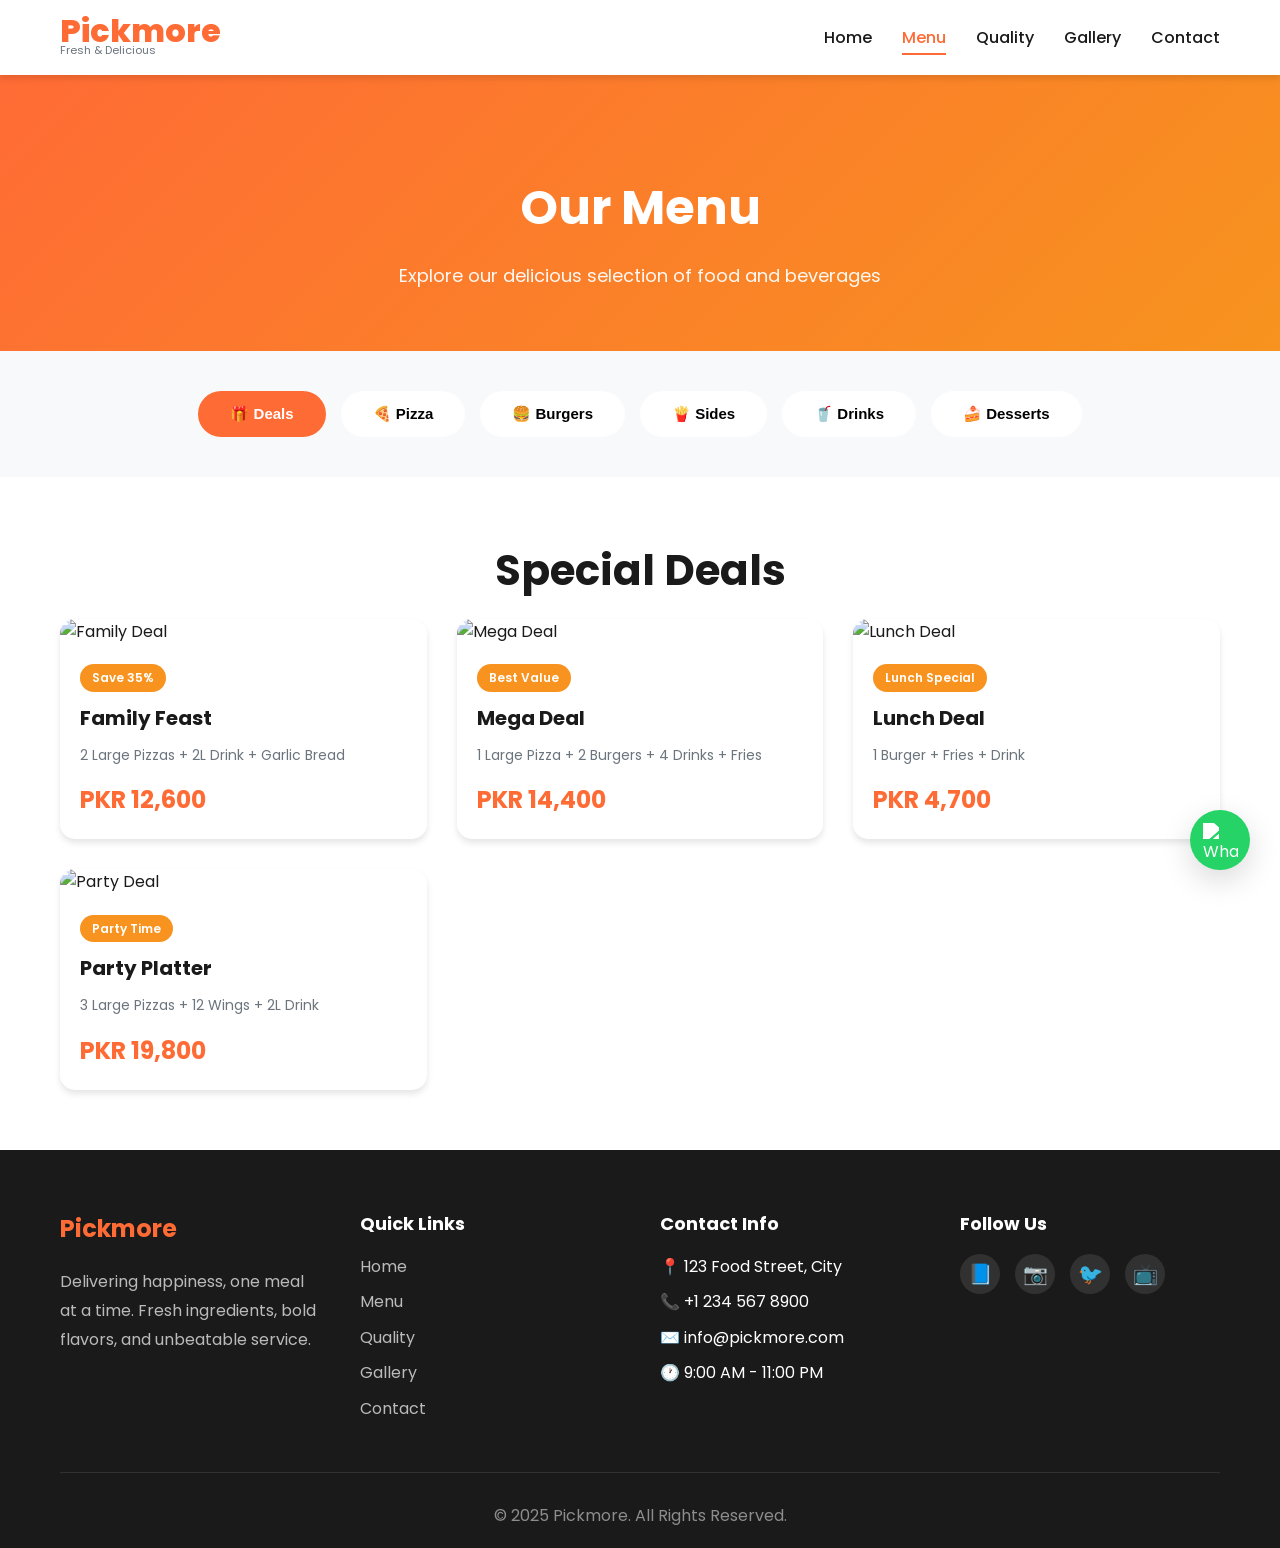
==== menu.html @ 1825c46e "finalize work design push" ====
<!DOCTYPE html>
<html lang="en">
<head>
    <meta charset="UTF-8">
    <meta name="viewport" content="width=device-width, initial-scale=1.0">
    <title>Menu - Pickmore</title>
    <link rel="stylesheet" href="style.css">
    <link href="https://fonts.googleapis.com/css2?family=Poppins:wght@300;400;600;700;800&display=swap" rel="stylesheet">
</head>
<body>
    <!-- Navigation -->
    <nav class="navbar" id="navbar">
        <div class="container">
            <div class="nav-wrapper">
                <div class="logo">
                    <h1>Pickmore</h1>
                    <span class="logo-tagline">Fresh & Delicious</span>
                </div>
                <div class="nav-menu" id="navMenu">
                    <a href="index.html" class="nav-link">Home</a>
                    <a href="menu.html" class="nav-link active">Menu</a>
                    <a href="quality.html" class="nav-link">Quality</a>
                    <a href="gallery.html" class="nav-link">Gallery</a>
                    <a href="contact.html" class="nav-link">Contact</a>
                </div>
                <div class="hamburger" id="hamburger">
                    <span></span>
                    <span></span>
                    <span></span>
                </div>
            </div>
        </div>
    </nav>

    <!-- Page Header -->
    <section class="page-header">
        <h1>Our Menu</h1>
        <p>Explore our delicious selection of food and beverages</p>
    </section>

    <!-- Menu Categories -->
    <section class="menu-categories">
        <div class="container">
            <div class="category-tabs">
                <button class="tab-btn active" data-category="deals">🎁 Deals</button>
                <button class="tab-btn" data-category="pizza">🍕 Pizza</button>
                <button class="tab-btn" data-category="burgers">🍔 Burgers</button>
                <button class="tab-btn" data-category="sides">🍟 Sides</button>
                <button class="tab-btn" data-category="drinks">🥤 Drinks</button>
                <button class="tab-btn" data-category="desserts">🍰 Desserts</button>
            </div>
        </div>
    </section>

   <!-- Deals Section -->
    <section class="menu-section" id="deals">
        <div class="container">
            <h2 class="section-title">Special Deals</h2>
            <div class="menu-grid">
                <div class="menu-item">
                    <img src="https://images.unsplash.com/photo-1571997478779-2adcbbe9ab2f?w=500&h=400&fit=crop" alt="Family Deal">
                    <div class="menu-item-content">
                        <span class="badge">Save 35%</span>
                        <h3>Family Feast</h3>
                        <p>2 Large Pizzas + 2L Drink + Garlic Bread</p>
                        <span class="price">PKR 12,600</span>
                    </div>
                </div>

                <div class="menu-item">
                    <img src="https://images.unsplash.com/photo-1625869016774-3a92be2ae2cd?w=500&h=400&fit=crop" alt="Mega Deal">
                    <div class="menu-item-content">
                        <span class="badge">Best Value</span>
                        <h3>Mega Deal</h3>
                        <p>1 Large Pizza + 2 Burgers + 4 Drinks + Fries</p>
                        <span class="price">PKR 14,400</span>
                    </div>
                </div>

                <div class="menu-item">
                    <img src="https://images.unsplash.com/photo-1594212699903-ec8a3eca50f5?w=500&h=400&fit=crop" alt="Lunch Deal">
                    <div class="menu-item-content">
                        <span class="badge">Lunch Special</span>
                        <h3>Lunch Deal</h3>
                        <p>1 Burger + Fries + Drink</p>
                        <span class="price">PKR 4,700</span>
                    </div>
                </div>

                <div class="menu-item">
                    <img src="https://www.timessupermarkets.com/sites/default/files/styles/image_400x280sc/public/Deluxe-Wing.png?itok=ygnogIrn" alt="Party Deal">
                    <div class="menu-item-content">
                        <span class="badge">Party Time</span>
                        <h3>Party Platter</h3>
                        <p>3 Large Pizzas + 12 Wings + 2L Drink</p>
                        <span class="price">PKR 19,800</span>
                    </div>
                </div>
            </div>
        </div>
    </section>

    <!-- Pizza Section -->
    <section class="menu-section" id="pizza" style="display: none;">
        <div class="container">
            <h2 class="section-title">Pizza Collection</h2>
            <div class="menu-grid">
                <div class="menu-item">
                    <img src="https://images.unsplash.com/photo-1565299624946-b28f40a0ae38?w=500&h=400&fit=crop" alt="Margherita">
                    <div class="menu-item-content">
                        <h3>Margherita</h3>
                        <p>Classic tomato, mozzarella, and basil</p>
                        <span class="price">PKR 3,950</span>
                    </div>
                </div>

                <div class="menu-item">
                    <img src="https://images.unsplash.com/photo-1571997478779-2adcbbe9ab2f?w=500&h=400&fit=crop" alt="Pepperoni">
                    <div class="menu-item-content">
                        <span class="badge">Popular</span>
                        <h3>Pepperoni</h3>
                        <p>Loaded with pepperoni and extra cheese</p>
                        <span class="price">PKR 5,040</span>
                    </div>
                </div>

                <div class="menu-item">
                    <img src="https://images.unsplash.com/photo-1628840042765-356cda07504e?w=500&h=400&fit=crop" alt="BBQ Chicken">
                    <div class="menu-item-content">
                        <h3>BBQ Chicken</h3>
                        <p>Grilled chicken with BBQ sauce and onions</p>
                        <span class="price">PKR 5,400</span>
                    </div>
                </div>

                <div class="menu-item">
                    <img src="https://images.unsplash.com/photo-1574071318508-1cdbab80d002?w=500&h=400&fit=crop" alt="Veggie Supreme">
                    <div class="menu-item-content">
                        <h3>Veggie Supreme</h3>
                        <p>Bell peppers, olives, mushrooms, tomatoes</p>
                        <span class="price">PKR 4,700</span>
                    </div>
                </div>

                <div class="menu-item">
                    <img src="https://images.unsplash.com/photo-1595854341625-f33ee10dbf94?w=500&h=400&fit=crop" alt="Meat Lovers">
                    <div class="menu-item-content">
                        <span class="badge">Bestseller</span>
                        <h3>Meat Lovers</h3>
                        <p>Beef, chicken, pepperoni, and sausage</p>
                        <span class="price">PKR 6,120</span>
                    </div>
                </div>

                <div class="menu-item">
                    <img src="https://images.unsplash.com/photo-1513104890138-7c749659a591?w=500&h=400&fit=crop" alt="Hawaiian">
                    <div class="menu-item-content">
                        <h3>Hawaiian</h3>
                        <p>Ham, pineapple, and cheese</p>
                        <span class="price">PKR 5,040</span>
                    </div>
                </div>
            </div>
        </div>
    </section>

    <!-- Burgers Section -->
    <section class="menu-section" id="burgers" style="display: none;">
        <div class="container">
            <h2 class="section-title">Burger Collection</h2>
            <div class="menu-grid">
                <div class="menu-item">
                    <img src="https://images.unsplash.com/photo-1568901346375-23c9450c58cd?w=500&h=400&fit=crop" alt="Classic Burger">
                    <div class="menu-item-content">
                        <h3>Classic Beef Burger</h3>
                        <p>Juicy beef patty, lettuce, tomato, onions</p>
                        <span class="price">PKR 3,240</span>
                    </div>
                </div>

                <div class="menu-item">
                    <img src="https://images.unsplash.com/photo-1550547660-d9450f859349?w=500&h=400&fit=crop" alt="Cheese Burger">
                    <div class="menu-item-content">
                        <span class="badge">Popular</span>
                        <h3>Double Cheese Burger</h3>
                        <p>Two beef patties with double cheese</p>
                        <span class="price">PKR 4,320</span>
                    </div>
                </div>

                <div class="menu-item">
                    <img src="https://images.unsplash.com/photo-1572802419224-296b0aeee0d9?w=500&h=400&fit=crop" alt="Chicken Burger">
                    <div class="menu-item-content">
                        <h3>Crispy Chicken Burger</h3>
                        <p>Crispy fried chicken with special sauce</p>
                        <span class="price">PKR 3,600</span>
                    </div>
                </div>

                <div class="menu-item">
                    <img src="https://images.unsplash.com/photo-1553979459-d2229ba7433b?w=500&h=400&fit=crop" alt="Spicy Burger">
                    <div class="menu-item-content">
                        <span class="badge">Hot 🔥</span>
                        <h3>Spicy Zinger</h3>
                        <p>Spicy chicken fillet with jalapeños</p>
                        <span class="price">PKR 3,950</span>
                    </div>
                </div>

                <div class="menu-item">
                    <img src="https://images.unsplash.com/photo-1520072959219-c595dc870360?w=500&h=400&fit=crop" alt="Mushroom Burger">
                    <div class="menu-item-content">
                        <h3>Mushroom Swiss Burger</h3>
                        <p>Beef patty with mushrooms and Swiss cheese</p>
                        <span class="price">PKR 4,680</span>
                    </div>
                </div>

                <div class="menu-item">
                    <img src="https://images.unsplash.com/photo-1534790566855-4cb788d389ec?w=500&h=400&fit=crop" alt="Veggie Burger">
                    <div class="menu-item-content">
                        <h3>Veggie Burger</h3>
                        <p>Plant-based patty with fresh vegetables</p>
                        <span class="price">PKR 3,600</span>
                    </div>
                </div>
            </div>
        </div>
    </section>

    <!-- Sides Section -->
    <section class="menu-section" id="sides" style="display: none;">
        <div class="container">
            <h2 class="section-title">Sides & Appetizers</h2>
            <div class="menu-grid">
                <div class="menu-item">
                    <img src="https://images.unsplash.com/photo-1573080496219-bb080dd4f877?w=500&h=400&fit=crop" alt="Fries">
                    <div class="menu-item-content">
                        <h3>French Fries</h3>
                        <p>Crispy golden fries</p>
                        <span class="price">PKR 1,440</span>
                    </div>
                </div>

                <div class="menu-item">
                    <img src="https://images.unsplash.com/photo-1588137378633-dea1336ce1e2?w=500&h=400&fit=crop" alt="Loaded Fries">
                    <div class="menu-item-content">
                        <span class="badge">Popular</span>
                        <h3>Loaded Fries</h3>
                        <p>Fries with cheese, bacon, and sauce</p>
                        <span class="price">PKR 2,520</span>
                    </div>
                </div>

                <div class="menu-item">
                    <img src="https://images.unsplash.com/photo-1626645738196-c2a7c87a8f58?w=500&h=400&fit=crop" alt="Chicken Wings">
                    <div class="menu-item-content">
                        <h3>Chicken Wings (6pc)</h3>
                        <p>Crispy wings with your choice of sauce</p>
                        <span class="price">PKR 2,880</span>
                    </div>
                </div>

                <div class="menu-item">
                    <img src="https://e7.pngegg.com/pngimages/142/28/png-clipart-chicken-nuggets-and-dips-yellow-leaves-thumbnail.png" alt="Nuggets">
                    <div class="menu-item-content">
                        <h3>Chicken Nuggets (10pc)</h3>
                        <p>Golden crispy nuggets</p>
                        <span class="price">PKR 2,160</span>
                    </div>
                </div>

                <div class="menu-item">
                    <img src="https://img.pikbest.com/png-images/20240925/deep-fried-onion-rings_10886939.png!bw700" alt="Onion Rings">
                    <div class="menu-item-content">
                        <h3>Onion Rings</h3>
                        <p>Crispy battered onion rings</p>
                        <span class="price">PKR 1,800</span>
                    </div>
                </div>

                <div class="menu-item">
                    <img src="https://encrypted-tbn0.gstatic.com/images?q=tbn:ANd9GcTuw1IY3-UYuRjFk5xbH-P4lZtGC65foft-aA&s" alt="Mozzarella Sticks">
                    <div class="menu-item-content">
                        <h3>Mozzarella Sticks (6pc)</h3>
                        <p>Fried cheese sticks with marinara</p>
                        <span class="price">PKR 2,520</span>
                    </div>
                </div>
            </div>
        </div>
    </section>

    <!-- Drinks Section -->
    <section class="menu-section" id="drinks" style="display: none;">
        <div class="container">
            <h2 class="section-title">Beverages</h2>
            <div class="menu-grid">
                <div class="menu-item">
                    <img src="https://images.unsplash.com/photo-1581006852262-e4307cf6283a?w=500&h=400&fit=crop" alt="Soft Drinks">
                    <div class="menu-item-content">
                        <h3>Soft Drinks</h3>
                        <p>Coke, Sprite, Fanta (Regular/Large)</p>
                        <span class="price">PKR 1,080</span>
                    </div>
                </div>

                <div class="menu-item">
                    <img src="https://static.vecteezy.com/system/resources/previews/055/133/781/non_2x/refreshing-iced-tea-with-a-lemon-twist-and-fresh-mint-leaves-served-in-a-clear-glass-isolated-on-transparent-background-free-png.png" alt="Iced Tea">
                    <div class="menu-item-content">
                        <h3>Iced Tea</h3>
                        <p>Refreshing lemon iced tea</p>
                        <span class="price">PKR 1,250</span>
                    </div>
                </div>

                <div class="menu-item">
                    <img src="https://images.unsplash.com/photo-1570831739435-6601aa3fa4fb?w=500&h=400&fit=crop" alt="Milkshake">
                    <div class="menu-item-content">
                        <span class="badge">Popular</span>
                        <h3>Milkshakes</h3>
                        <p>Chocolate, Vanilla, Strawberry</p>
                        <span class="price">PKR 2,160</span>
                    </div>
                </div>

                <div class="menu-item">
                    <img src="https://encrypted-tbn0.gstatic.com/images?q=tbn:ANd9GcQzw22trIDvNmLblnkTaDrm5DVJoLSWUUq_Vw&s" alt="Fresh Juice">
                    <div class="menu-item-content">
                        <h3>Fresh Juice</h3>
                        <p>Orange, Apple, Mango</p>
                        <span class="price">PKR 1,800</span>
                    </div>
                </div>

                <div class="menu-item">
                    <img src="https://images.unsplash.com/photo-1497534446932-c925b458314e?w=500&h=400&fit=crop" alt="Water">
                    <div class="menu-item-content">
                        <h3>Bottled Water</h3>
                        <p>500ml mineral water</p>
                        <span class="price">PKR 720</span>
                    </div>
                </div>

                <div class="menu-item">
                    <img src="https://img.freepik.com/free-psd/indulge-this-delightful-mochaccino-rich-blend-coffee-chocolate-creamy-whipped-topping-perfect-cozy-treat_191095-82072.jpg?semt=ais_hybrid&w=740&q=80" alt="Coffee">
                    <div class="menu-item-content">
                        <h3>Coffee</h3>
                        <p>Hot/Iced Latte or Cappuccino</p>
                        <span class="price">PKR 1,620</span>
                    </div>
                </div>
            </div>
        </div>
    </section>

    <!-- Desserts Section -->
    <section class="menu-section" id="desserts" style="display: none;">
        <div class="container">
            <h2 class="section-title">Desserts & Ice Cream</h2>
            <div class="menu-grid">
                <div class="menu-item">
                    <img src="https://images.unsplash.com/photo-1563805042-7684c019e1cb?w=500&h=400&fit=crop" alt="Ice Cream">
                    <div class="menu-item-content">
                        <h3>Ice Cream Sundae</h3>
                        <p>3 scoops with toppings</p>
                        <span class="price">PKR 2,520</span>
                    </div>
                </div>

                <div class="menu-item">
                    <img src="https://images.unsplash.com/photo-1576618148400-f54bed99fcfd?w=500&h=400&fit=crop" alt="Brownies">
                    <div class="menu-item-content">
                        <span class="badge">Popular</span>
                        <h3>Chocolate Brownie</h3>
                        <p>Warm brownie with vanilla ice cream</p>
                        <span class="price">PKR 2,160</span>
                    </div>
                </div>

                <div class="menu-item">
                    <img src="https://images.unsplash.com/photo-1578985545062-69928b1d9587?w=500&h=400&fit=crop" alt="Cheesecake">
                    <div class="menu-item-content">
                        <h3>New York Cheesecake</h3>
                        <p>Creamy cheesecake with berry compote</p>
                        <span class="price">PKR 2,520</span>
                    </div>
                </div>

                <div class="menu-item">
                    <img src="https://encrypted-tbn0.gstatic.com/images?q=tbn:ANd9GcTbDPlhSTepbkRllOYKvyN7LVTojjRX0yGSZA&s" alt="Apple Pie">
                    <div class="menu-item-content">
                        <h3>Apple Pie</h3>
                        <p>Classic apple pie with cinnamon</p>
                        <span class="price">PKR 1,800</span>
                    </div>
                </div>

                <div class="menu-item">
                    <img src="https://images.unsplash.com/photo-1551024506-0bccd828d307?w=500&h=400&fit=crop" alt="Donuts">
                    <div class="menu-item-content">
                        <h3>Glazed Donuts (3pc)</h3>
                        <p>Fresh glazed donuts</p>
                        <span class="price">PKR 1,800</span>
                    </div>
                </div>

                <div class="menu-item">
                    <img src="https://images.unsplash.com/photo-1624353365286-3f8d62daad51?w=500&h=400&fit=crop" alt="Cookies">
                    <div class="menu-item-content">
                        <h3>Chocolate Chip Cookies (4pc)</h3>
                        <p>Soft baked cookies</p>
                        <span class="price">PKR 1,440</span>
                    </div>
                </div>
            </div>
        </div>
    </section>


    <!-- Footer -->
    <footer class="footer">
        <div class="container">
            <div class="footer-grid">
                <div class="footer-col">
                    <h3>Pickmore</h3>
                    <p>Delivering happiness, one meal at a time. Fresh ingredients, bold flavors, and unbeatable service.</p>
                </div>
                <div class="footer-col">
                    <h4>Quick Links</h4>
                    <ul>
                        <li><a href="index.html">Home</a></li>
                        <li><a href="menu.html">Menu</a></li>
                        <li><a href="quality.html">Quality</a></li>
                        <li><a href="gallery.html">Gallery</a></li>
                        <li><a href="contact.html">Contact</a></li>
                    </ul>
                </div>
                <div class="footer-col">
                    <h4>Contact Info</h4>
                    <ul>
                        <li>📍 123 Food Street, City</li>
                        <li>📞 +1 234 567 8900</li>
                        <li>✉️ info@pickmore.com</li>
                        <li>🕐 9:00 AM - 11:00 PM</li>
                    </ul>
                </div>
                <div class="footer-col">
                    <h4>Follow Us</h4>
                    <div class="social-links">
                        <a href="#" class="social-icon">📘</a>
                        <a href="#" class="social-icon">📷</a>
                        <a href="#" class="social-icon">🐦</a>
                        <a href="#" class="social-icon">📺</a>
                    </div>
                </div>
            </div>
            <div class="footer-bottom">
                <p>&copy; 2025 Pickmore. All Rights Reserved.</p>
            </div>
        </div>
    </footer>

    <!-- WhatsApp Floating Button -->
    <a href="https://wa.me/1234567890?text=Hi%20Pickmore!%20I%20want%20to%20order%20food" class="whatsapp-float" target="_blank">
        <img src="https://upload.wikimedia.org/wikipedia/commons/6/6b/WhatsApp.svg" alt="WhatsApp">
    </a>

    <script src="script.js"></script>
</body>
</html>
---- style.css ----
/* Reset & Base Styles */
* {
    margin: 0;
    padding: 0;
    box-sizing: border-box;
}

:root {
    --primary-color: #FF6B35;
    --secondary-color: #F7931E;
    --dark-color: #1a1a1a;
    --light-color: #ffffff;
    --gray-color: #6c757d;
    --light-gray: #f8f9fa;
    --success-color: #25D366;
    --shadow: 0 4px 6px rgba(0, 0, 0, 0.1);
    --shadow-lg: 0 10px 30px rgba(0, 0, 0, 0.15);
}

body {
    font-family: 'Poppins', sans-serif;
    line-height: 1.6;
    color: var(--dark-color);
    overflow-x: hidden;
}

.container {
    max-width: 1200px;
    margin: 0 auto;
    padding: 0 20px;
}

/* Navigation */
.navbar {
    position: fixed;
    top: 0;
    left: 0;
    right: 0;
    background: var(--light-color);
    box-shadow: var(--shadow);
    z-index: 1000;
    transition: all 0.3s ease;
}

.navbar.scrolled {
    background: rgba(255, 255, 255, 0.98);
}

.nav-wrapper {
    display: flex;
    justify-content: space-between;
    align-items: center;
    padding: 15px 0;
}

.logo h1 {
    font-size: 32px;
    font-weight: 800;
    color: var(--primary-color);
    margin: 0;
    line-height: 1;
}

.logo-tagline {
    font-size: 11px;
    color: var(--gray-color);
    font-weight: 400;
    display: block;
    margin-top: -5px;
}

.nav-menu {
    display: flex;
    gap: 30px;
}

.nav-link {
    text-decoration: none;
    color: var(--dark-color);
    font-weight: 500;
    transition: color 0.3s ease;
    position: relative;
}

.nav-link:hover,
.nav-link.active {
    color: var(--primary-color);
}

.nav-link.active::after {
    content: '';
    position: absolute;
    bottom: -5px;
    left: 0;
    width: 100%;
    height: 2px;
    background: var(--primary-color);
}

.hamburger {
    display: none;
    flex-direction: column;
    gap: 5px;
    cursor: pointer;
}

.hamburger span {
    width: 25px;
    height: 3px;
    background: var(--dark-color);
    transition: all 0.3s ease;
}

/* Hero Section */
.hero {
    height: 100vh;
    background: linear-gradient(rgba(0, 0, 0, 0.4), rgba(0, 0, 0, 0.4)),
                url('https://images.unsplash.com/photo-1513104890138-7c749659a591?w=1600&h=900&fit=crop') center/cover;
    display: flex;
    align-items: center;
    justify-content: center;
    text-align: center;
    color: var(--light-color);
    position: relative;
    margin-top: 70px;
}

.hero-content {
    max-width: 800px;
    padding: 0 20px;
    animation: fadeInUp 1s ease;
}

.hero-title {
    font-size: 64px;
    font-weight: 800;
    margin-bottom: 20px;
    text-shadow: 2px 2px 4px rgba(0, 0, 0, 0.3);
}

.hero-subtitle {
    font-size: 32px;
    font-weight: 300;
    margin-bottom: 15px;
    color: var(--secondary-color);
}

.hero-description {
    font-size: 18px;
    margin-bottom: 30px;
    opacity: 0.95;
}

.hero-buttons {
    display: flex;
    gap: 20px;
    justify-content: center;
    flex-wrap: wrap;
}

.hero-scroll {
    position: absolute;
    bottom: 30px;
    left: 50%;
    transform: translateX(-50%);
    text-align: center;
    animation: bounce 2s infinite;
}

.scroll-icon {
    width: 30px;
    height: 50px;
    border: 2px solid var(--light-color);
    border-radius: 20px;
    position: relative;
    margin: 10px auto;
}

.scroll-icon::before {
    content: '';
    position: absolute;
    top: 8px;
    left: 50%;
    transform: translateX(-50%);
    width: 6px;
    height: 6px;
    background: var(--light-color);
    border-radius: 50%;
    animation: scrollDot 2s infinite;
}

/* Buttons */
.btn {
    display: inline-block;
    padding: 14px 32px;
    border-radius: 50px;
    text-decoration: none;
    font-weight: 600;
    transition: all 0.3s ease;
    border: none;
    cursor: pointer;
    font-size: 16px;
}

.btn-primary {
    background: var(--primary-color);
    color: var(--light-color);
}

.btn-primary:hover {
    background: #e55a2b;
    transform: translateY(-2px);
    box-shadow: var(--shadow-lg);
}

.btn-secondary {
    background: transparent;
    color: var(--light-color);
    border: 2px solid var(--light-color);
}

.btn-secondary:hover {
    background: var(--light-color);
    color: var(--primary-color);
}

.btn-light {
    background: var(--light-color);
    color: var(--primary-color);
}

.btn-light:hover {
    background: var(--light-gray);
    transform: translateY(-2px);
}

.btn-success {
    background: var(--success-color);
    color: var(--light-color);
}

.btn-success:hover {
    background: #128C7E;
    transform: translateY(-2px);
}

.btn-small {
    padding: 8px 20px;
    font-size: 14px;
}

.btn-full {
    width: 100%;
}

/* Features Section */
.features {
    padding: 80px 0;
    background: var(--light-gray);
}

.features-grid {
    display: grid;
    grid-template-columns: repeat(auto-fit, minmax(250px, 1fr));
    gap: 30px;
}

.feature-card {
    background: var(--light-color);
    padding: 40px 30px;
    border-radius: 15px;
    text-align: center;
    transition: all 0.3s ease;
    box-shadow: var(--shadow);
}

.feature-card:hover {
    transform: translateY(-10px);
    box-shadow: var(--shadow-lg);
}

.feature-icon {
    font-size: 60px;
    margin-bottom: 20px;
}

.feature-card h3 {
    font-size: 24px;
    margin-bottom: 15px;
    color: var(--dark-color);
}

.feature-card p {
    color: var(--gray-color);
    font-size: 15px;
}

/* About Section */
.about {
    padding: 80px 0;
}

.about-content {
    display: grid;
    grid-template-columns: 1fr 1fr;
    gap: 60px;
    align-items: center;
}

.about-text h2 {
    font-size: 42px;
    margin-bottom: 25px;
    color: var(--dark-color);
}

.about-text p {
    color: var(--gray-color);
    margin-bottom: 20px;
    font-size: 16px;
    line-height: 1.8;
}

.about-image img {
    width: 100%;
    border-radius: 15px;
    box-shadow: var(--shadow-lg);
}

/* Section Titles */
.section-title {
    font-size: 42px;
    text-align: center;
    margin-bottom: 15px;
    color: var(--dark-color);
}

.section-subtitle {
    text-align: center;
    color: var(--gray-color);
    font-size: 18px;
    margin-bottom: 50px;
}

/* Popular Items */
.popular-items {
    padding: 80px 0;
    background: var(--light-color);
}

.items-grid {
    display: grid;
    grid-template-columns: repeat(auto-fit, minmax(280px, 1fr));
    gap: 30px;
    margin-top: 50px;
}

.item-card {
    background: var(--light-color);
    border-radius: 15px;
    overflow: hidden;
    box-shadow: var(--shadow);
    transition: all 0.3s ease;
}

.item-card:hover {
    transform: translateY(-10px);
    box-shadow: var(--shadow-lg);
}

.item-image {
    position: relative;
    height: 250px;
    overflow: hidden;
}

.item-image img {
    width: 100%;
    height: 100%;
    object-fit: cover;
    transition: transform 0.3s ease;
}

.item-card:hover .item-image img {
    transform: scale(1.1);
}

.item-badge {
    position: absolute;
    top: 15px;
    right: 15px;
    background: var(--primary-color);
    color: var(--light-color);
    padding: 6px 15px;
    border-radius: 20px;
    font-size: 12px;
    font-weight: 600;
}

.item-content {
    padding: 25px;
}

.item-content h3 {
    font-size: 22px;
    margin-bottom: 10px;
    color: var(--dark-color);
}

.item-content p {
    color: var(--gray-color);
    font-size: 14px;
    margin-bottom: 20px;
}

.item-footer {
    display: flex;
    justify-content: space-between;
    align-items: center;
}

.price {
    font-size: 24px;
    font-weight: 700;
    color: var(--primary-color);
}

/* CTA Section */
.cta {
    padding: 80px 0;
    background: linear-gradient(135deg, var(--primary-color), var(--secondary-color));
    text-align: center;
    color: var(--light-color);
}

.cta-content h2 {
    font-size: 48px;
    margin-bottom: 20px;
}

.cta-content p {
    font-size: 20px;
    margin-bottom: 30px;
    opacity: 0.95;
}

/* Footer */
.footer {
    background: var(--dark-color);
    color: var(--light-color);
    padding: 60px 0 20px;
}

.footer-grid {
    display: grid;
    grid-template-columns: repeat(auto-fit, minmax(250px, 1fr));
    gap: 40px;
    margin-bottom: 40px;
}

.footer-col h3 {
    font-size: 24px;
    margin-bottom: 20px;
    color: var(--primary-color);
}

.footer-col h4 {
    font-size: 18px;
    margin-bottom: 15px;
}

.footer-col p {
    color: rgba(255, 255, 255, 0.7);
    line-height: 1.8;
}

.footer-col ul {
    list-style: none;
}

.footer-col ul li {
    margin-bottom: 10px;
}

.footer-col ul li a {
    color: rgba(255, 255, 255, 0.7);
    text-decoration: none;
    transition: color 0.3s ease;
}

.footer-col ul li a:hover {
    color: var(--primary-color);
}

.social-links {
    display: flex;
    gap: 15px;
}

.social-icon {
    width: 40px;
    height: 40px;
    display: flex;
    align-items: center;
    justify-content: center;
    background: rgba(255, 255, 255, 0.1);
    border-radius: 50%;
    font-size: 20px;
    text-decoration: none;
    transition: all 0.3s ease;
}

.social-icon:hover {
    background: var(--primary-color);
    transform: translateY(-3px);
}

.footer-bottom {
    text-align: center;
    padding-top: 30px;
    border-top: 1px solid rgba(255, 255, 255, 0.1);
    color: rgba(255, 255, 255, 0.5);
}

/* WhatsApp Float Button */
.whatsapp-float {
    position: fixed;
    bottom: 30px;
    right: 30px;
    width: 60px;
    height: 60px;
    background: var(--success-color);
    border-radius: 50%;
    display: flex;
    align-items: center;
    justify-content: center;
    box-shadow: var(--shadow-lg);
    z-index: 999;
    transition: all 0.3s ease;
    animation: pulse 2s infinite;
}

.whatsapp-float:hover {
    transform: scale(1.1);
}

.whatsapp-float img {
    width: 35px;
    height: 35px;
    filter: brightness(0) invert(1);
}

/* Page Header */
.page-header {
    background: linear-gradient(135deg, var(--primary-color), var(--secondary-color));
    color: var(--light-color);
    text-align: center;
    padding: 100px 20px 60px;
    margin-top: 70px;
}

.page-header h1 {
    font-size: 48px;
    margin-bottom: 15px;
}

.page-header p {
    font-size: 18px;
    opacity: 0.95;
}

/* Menu Categories */
.menu-categories {
    padding: 40px 0;
    background: var(--light-gray);
    position: sticky;
    top: 70px;
    z-index: 100;
}

.category-tabs {
    display: flex;
    gap: 15px;
    justify-content: center;
    flex-wrap: wrap;
}

.tab-btn {
    padding: 12px 30px;
    background: var(--light-color);
    border: 2px solid transparent;
    border-radius: 50px;
    font-weight: 600;
    cursor: pointer;
    transition: all 0.3s ease;
    font-size: 15px;
}

.tab-btn:hover,
.tab-btn.active {
    background: var(--primary-color);
    color: var(--light-color);
    border-color: var(--primary-color);
}

/* Menu Section */
.menu-section {
    padding: 60px 0;
}

.menu-grid {
    display: grid;
    grid-template-columns: repeat(auto-fill, minmax(300px, 1fr));
    gap: 30px;
}

.menu-item {
    background: var(--light-color);
    border-radius: 15px;
    overflow: hidden;
    box-shadow: var(--shadow);
    transition: all 0.3s ease;
}

.menu-item:hover {
    transform: translateY(-5px);
    box-shadow: var(--shadow-lg);
}

.menu-item img {
    width: 100%;
    height: 250px;
    object-fit: cover;
}

.menu-item-content {
    padding: 20px;
}

.menu-item-content h3 {
    font-size: 20px;
    margin-bottom: 10px;
    color: var(--dark-color);
}

.menu-item-content p {
    color: var(--gray-color);
    font-size: 14px;
    margin-bottom: 15px;
}

.badge {
    display: inline-block;
    background: var(--secondary-color);
    color: var(--light-color);
    padding: 4px 12px;
    border-radius: 15px;
    font-size: 12px;
    font-weight: 600;
    margin-bottom: 10px;
}

/* Quality Page */
.quality-intro {
    padding: 80px 0;
    background: var(--light-color);
}

.intro-content {
    max-width: 800px;
    margin: 0 auto;
    text-align: center;
}

.intro-content h2 {
    font-size: 42px;
    margin-bottom: 25px;
    color: var(--dark-color);
}

.intro-content p {
    font-size: 18px;
    color: var(--gray-color);
    line-height: 1.8;
}

.quality-standards {
    padding: 80px 0;
    background: var(--light-gray);
}

.standards-grid {
    display: grid;
    grid-template-columns: repeat(auto-fit, minmax(280px, 1fr));
    gap: 30px;
    margin-top: 50px;
}

.standard-card {
    background: var(--light-color);
    padding: 40px 30px;
    border-radius: 15px;
    box-shadow: var(--shadow);
}

.standard-icon {
    font-size: 50px;
    margin-bottom: 20px;
}

.standard-card h3 {
    font-size: 24px;
    margin-bottom: 15px;
    color: var(--dark-color);
}

.standard-card p {
    color: var(--gray-color);
    margin-bottom: 20px;
    line-height: 1.7;
}

.standard-list {
    list-style: none;
}

.standard-list li {
    padding: 8px 0;
    color: var(--gray-color);
    position: relative;
    padding-left: 25px;
}

.standard-list li::before {
    content: '✓';
    position: absolute;
    left: 0;
    color: var(--primary-color);
    font-weight: bold;
}

/* Process Section */
.process-section {
    padding: 80px 0;
    background: var(--light-color);
}

.process-timeline {
    max-width: 900px;
    margin: 50px auto 0;
}

.process-step {
    display: grid;
    grid-template-columns: 80px 1fr;
    gap: 30px;
    margin-bottom: 50px;
    align-items: start;
}

.step-number {
    width: 80px;
    height: 80px;
    background: var(--primary-color);
    color: var(--light-color);
    border-radius: 50%;
    display: flex;
    align-items: center;
    justify-content: center;
    font-size: 32px;
    font-weight: 700;
    box-shadow: var(--shadow);
}

.step-content h3 {
    font-size: 28px;
    margin-bottom: 15px;
    color: var(--dark-color);
}

.step-content p {
    color: var(--gray-color);
    margin-bottom: 20px;
    line-height: 1.7;
}

.step-content img {
    width: 100%;
    border-radius: 10px;
    box-shadow: var(--shadow);
}

/* Certifications */
.certifications {
    padding: 80px 0;
    background: var(--light-gray);
}

.cert-grid {
    display: grid;
    grid-template-columns: repeat(auto-fit, minmax(250px, 1fr));
    gap: 30px;
    margin-top: 50px;
}

.cert-card {
    background: var(--light-color);
    padding: 40px 30px;
    border-radius: 15px;
    text-align: center;
    box-shadow: var(--shadow);
    transition: all 0.3s ease;
}

.cert-card:hover {
    transform: translateY(-5px);
}

.cert-badge {
    font-size: 60px;
    margin-bottom: 20px;
}

.cert-card h3 {
    font-size: 20px;
    margin-bottom: 10px;
    color: var(--dark-color);
}

.cert-card p {
    color: var(--gray-color);
    font-size: 14px;
}

/* Testimonials */
.testimonials {
    padding: 80px 0;
    background: var(--light-color);
}

.testimonial-grid {
    display: grid;
    grid-template-columns: repeat(auto-fit, minmax(300px, 1fr));
    gap: 30px;
    margin-top: 50px;
}

.testimonial-card {
    background: var(--light-gray);
    padding: 35px 30px;
    border-radius: 15px;
    box-shadow: var(--shadow);
}

.stars {
    font-size: 20px;
    margin-bottom: 15px;
}

.testimonial-card p {
    color: var(--gray-color);
    font-style: italic;
    margin-bottom: 20px;
    line-height: 1.7;
}

.testimonial-author strong {
    display: block;
    color: var(--dark-color);
    margin-bottom: 5px;
}

.testimonial-author span {
    color: var(--gray-color);
    font-size: 14px;
}

/* Gallery */
.gallery-filter {
    padding: 40px 0;
    background: var(--light-gray);
    position: sticky;
    top: 70px;
    z-index: 100;
}

.filter-buttons {
    display: flex;
    gap: 15px;
    justify-content: center;
    flex-wrap: wrap;
}

.filter-btn {
    padding: 12px 30px;
    background: var(--light-color);
    border: 2px solid transparent;
    border-radius: 50px;
    font-weight: 600;
    cursor: pointer;
    transition: all 0.3s ease;
    font-size: 15px;
}

.filter-btn:hover,
.filter-btn.active {
    background: var(--primary-color);
    color: var(--light-color);
}

.gallery-section {
    padding: 60px 0;
}

.gallery-grid {
    display: grid;
    grid-template-columns: repeat(auto-fill, minmax(300px, 1fr));
    gap: 20px;
}

.gallery-item {
    position: relative;
    overflow: hidden;
    border-radius: 15px;
    cursor: pointer;
    height: 300px;
}

.gallery-item img {
    width: 100%;
    height: 100%;
    object-fit: cover;
    transition: transform 0.3s ease;
}

.gallery-item:hover img {
    transform: scale(1.1);
}

.gallery-overlay {
    position: absolute;
    bottom: 0;
    left: 0;
    right: 0;
    background: linear-gradient(to top, rgba(0,0,0,0.8), transparent);
    color: var(--light-color);
    padding: 30px 20px 20px;
    transform: translateY(100%);
    transition: transform 0.3s ease;
}

.gallery-item:hover .gallery-overlay {
    transform: translateY(0);
}

.gallery-overlay h3 {
    font-size: 20px;
    margin-bottom: 5px;
}

.gallery-overlay p {
    font-size: 14px;
    opacity: 0.9;
}

/* Contact Page */
.contact-section {
    padding: 80px 0;
}

.contact-grid {
    display: grid;
    grid-template-columns: 1fr 1.5fr;
    gap: 60px;
}

.contact-info h2 {
    font-size: 32px;
    margin-bottom: 20px;
    color: var(--dark-color);
}

.contact-info > p {
    color: var(--gray-color);
    margin-bottom: 40px;
    line-height: 1.7;
}

.info-items {
    margin-bottom: 40px;
}

.info-item {
    display: flex;
    gap: 20px;
    margin-bottom: 30px;
}

.info-icon {
    font-size: 32px;
    flex-shrink: 0;
}

.info-content h3 {
    font-size: 18px;
    margin-bottom: 8px;
    color: var(--dark-color);
}

.info-content p {
    color: var(--gray-color);
    line-height: 1.6;
}

.social-section h3 {
    font-size: 20px;
    margin-bottom: 15px;
    color: var(--dark-color);
}

.contact-social {
    display: flex;
    flex-direction: column;
    gap: 10px;
}

.social-link {
    display: flex;
    align-items: center;
    gap: 10px;
    color: var(--gray-color);
    text-decoration: none;
    transition: color 0.3s ease;
}

.social-link:hover {
    color: var(--primary-color);
}

.social-link span {
    font-size: 24px;
}

.whatsapp-cta {
    margin-top: 40px;
    padding: 30px;
    background: var(--light-gray);
    border-radius: 15px;
}

.whatsapp-cta h3 {
    font-size: 22px;
    margin-bottom: 10px;
    color: var(--dark-color);
}

.whatsapp-cta p {
    color: var(--gray-color);
    margin-bottom: 20px;
}

/* Contact Form */
.contact-form-container h2 {
    font-size: 32px;
    margin-bottom: 30px;
    color: var(--dark-color);
}

.contact-form {
    display: flex;
    flex-direction: column;
    gap: 20px;
}

.form-group {
    display: flex;
    flex-direction: column;
}

.form-group label {
    font-weight: 600;
    margin-bottom: 8px;
    color: var(--dark-color);
}

.form-group input,
.form-group select,
.form-group textarea {
    padding: 14px;
    border: 2px solid #e0e0e0;
    border-radius: 8px;
    font-size: 15px;
    font-family: 'Poppins', sans-serif;
    transition: border-color 0.3s ease;
}

.form-group input:focus,
.form-group select:focus,
.form-group textarea:focus {
    outline: none;
    border-color: var(--primary-color);
}

.form-success {
    text-align: center;
    padding: 40px;
    background: var(--light-gray);
    border-radius: 15px;
}

.success-icon {
    font-size: 60px;
    margin-bottom: 20px;
}

.form-success h3 {
    font-size: 28px;
    margin-bottom: 10px;
    color: var(--dark-color);
}

.form-success p {
    color: var(--gray-color);
}

/* Map Section */
.map-section {
    padding: 80px 0;
    background: var(--light-gray);
}

.map-container {
    border-radius: 15px;
    overflow: hidden;
    box-shadow: var(--shadow-lg);
    margin-top: 40px;
}

/* Animations */
@keyframes fadeInUp {
    from {
        opacity: 0;
        transform: translateY(30px);
    }
    to {
        opacity: 1;
        transform: translateY(0);
    }
}

@keyframes bounce {
    0%, 20%, 50%, 80%, 100% {
        transform: translateX(-50%) translateY(0);
    }
    40% {
        transform: translateX(-50%) translateY(-10px);
    }
    60% {
        transform: translateX(-50%) translateY(-5px);
    }
}

@keyframes scrollDot {
    0% {
        top: 8px;
        opacity: 1;
    }
    100% {
        top: 30px;
        opacity: 0;
    }
}

@keyframes pulse {
    0% {
        box-shadow: 0 0 0 0 rgba(37, 211, 102, 0.7);
    }
    70% {
        box-shadow: 0 0 0 15px rgba(37, 211, 102, 0);
    }
    100% {
        box-shadow: 0 0 0 0 rgba(37, 211, 102, 0);
    }
}

/* Responsive Design */
@media (max-width: 968px) {
    .nav-menu {
        position: fixed;
        top: 70px;
        left: -100%;
        width: 100%;
        height: calc(100vh - 70px);
        background: var(--light-color);
        flex-direction: column;
        align-items: center;
        justify-content: center;
        transition: left 0.3s ease;
        box-shadow: var(--shadow);
    }

    .nav-menu.active {
        left: 0;
    }

    .hamburger {
        display: flex;
    }

    .hero-title {
        font-size: 42px;
    }

    .hero-subtitle {
        font-size: 24px;
    }

    .about-content {
        grid-template-columns: 1fr;
    }

    .contact-grid {
        grid-template-columns: 1fr;
    }

    .process-step {
        grid-template-columns: 1fr;
        text-align: center;
    }

    .step-number {
        margin: 0 auto;
    }
}

@media (max-width: 768px) {
    .hero-title {
        font-size: 36px;
    }

    .section-title {
        font-size: 32px;
    }

    .items-grid,
    .menu-grid,
    .gallery-grid {
        grid-template-columns: 1fr;
    }

    .page-header h1 {
        font-size: 36px;
    }

    .cta-content h2 {
        font-size: 32px;
    }
}

@media (max-width: 480px) {
    .logo h1 {
        font-size: 24px;
    }

    .hero-title {
        font-size: 28px;
    }

    .hero-subtitle {
        font-size: 18px;
    }

    .hero-buttons {
        flex-direction: column;
    }

    .whatsapp-float {
        width: 50px;
        height: 50px;
        bottom: 20px;
        right: 20px;
    }

    .whatsapp-float img {
        width: 28px;
        height: 28px;
    }
}
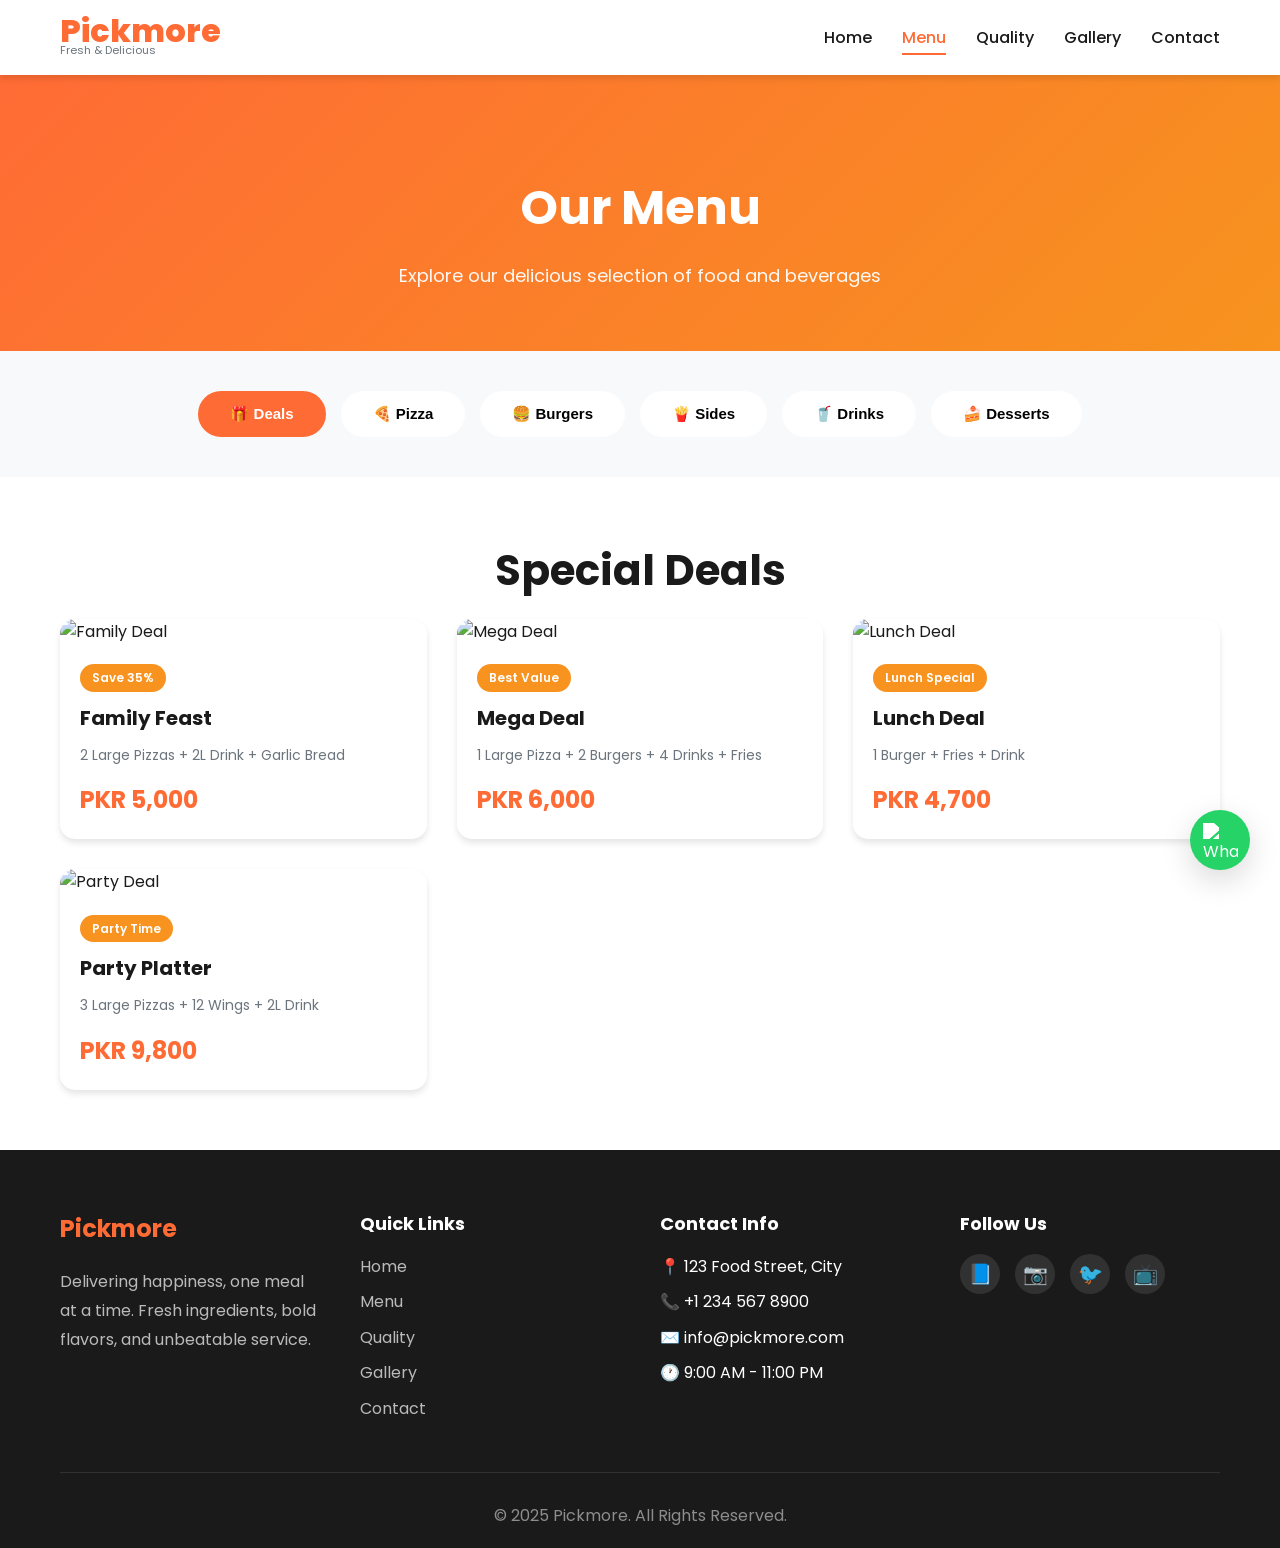
==== commit f342188b: "changing the prices" ====
--- a/menu.html
+++ b/menu.html
@@ -63,7 +63,7 @@
                         <span class="badge">Save 35%</span>
                         <h3>Family Feast</h3>
                         <p>2 Large Pizzas + 2L Drink + Garlic Bread</p>
-                        <span class="price">PKR 12,600</span>
+                        <span class="price">PKR 5,000</span>
                     </div>
                 </div>
 
@@ -73,7 +73,7 @@
                         <span class="badge">Best Value</span>
                         <h3>Mega Deal</h3>
                         <p>1 Large Pizza + 2 Burgers + 4 Drinks + Fries</p>
-                        <span class="price">PKR 14,400</span>
+                        <span class="price">PKR 6,000</span>
                     </div>
                 </div>
 
@@ -93,7 +93,7 @@
                         <span class="badge">Party Time</span>
                         <h3>Party Platter</h3>
                         <p>3 Large Pizzas + 12 Wings + 2L Drink</p>
-                        <span class="price">PKR 19,800</span>
+                        <span class="price">PKR 9,800</span>
                     </div>
                 </div>
             </div>
@@ -248,7 +248,7 @@
                         <span class="badge">Popular</span>
                         <h3>Loaded Fries</h3>
                         <p>Fries with cheese, bacon, and sauce</p>
-                        <span class="price">PKR 2,520</span>
+                        <span class="price">PKR 1,520</span>
                     </div>
                 </div>
 
@@ -257,7 +257,7 @@
                     <div class="menu-item-content">
                         <h3>Chicken Wings (6pc)</h3>
                         <p>Crispy wings with your choice of sauce</p>
-                        <span class="price">PKR 2,880</span>
+                        <span class="price">PKR 1,880</span>
                     </div>
                 </div>
 
@@ -266,7 +266,7 @@
                     <div class="menu-item-content">
                         <h3>Chicken Nuggets (10pc)</h3>
                         <p>Golden crispy nuggets</p>
-                        <span class="price">PKR 2,160</span>
+                        <span class="price">PKR 1,160</span>
                     </div>
                 </div>
 
@@ -284,7 +284,7 @@
                     <div class="menu-item-content">
                         <h3>Mozzarella Sticks (6pc)</h3>
                         <p>Fried cheese sticks with marinara</p>
-                        <span class="price">PKR 2,520</span>
+                        <span class="price">PKR 1,520</span>
                     </div>
                 </div>
             </div>
@@ -320,7 +320,7 @@
                         <span class="badge">Popular</span>
                         <h3>Milkshakes</h3>
                         <p>Chocolate, Vanilla, Strawberry</p>
-                        <span class="price">PKR 2,160</span>
+                        <span class="price">PKR 1,160</span>
                     </div>
                 </div>
 
@@ -364,7 +364,7 @@
                     <div class="menu-item-content">
                         <h3>Ice Cream Sundae</h3>
                         <p>3 scoops with toppings</p>
-                        <span class="price">PKR 2,520</span>
+                        <span class="price">PKR 1,520</span>
                     </div>
                 </div>
 
@@ -374,7 +374,7 @@
                         <span class="badge">Popular</span>
                         <h3>Chocolate Brownie</h3>
                         <p>Warm brownie with vanilla ice cream</p>
-                        <span class="price">PKR 2,160</span>
+                        <span class="price">PKR 1,160</span>
                     </div>
                 </div>
 
@@ -383,7 +383,7 @@
                     <div class="menu-item-content">
                         <h3>New York Cheesecake</h3>
                         <p>Creamy cheesecake with berry compote</p>
-                        <span class="price">PKR 2,520</span>
+                        <span class="price">PKR 1,520</span>
                     </div>
                 </div>
 
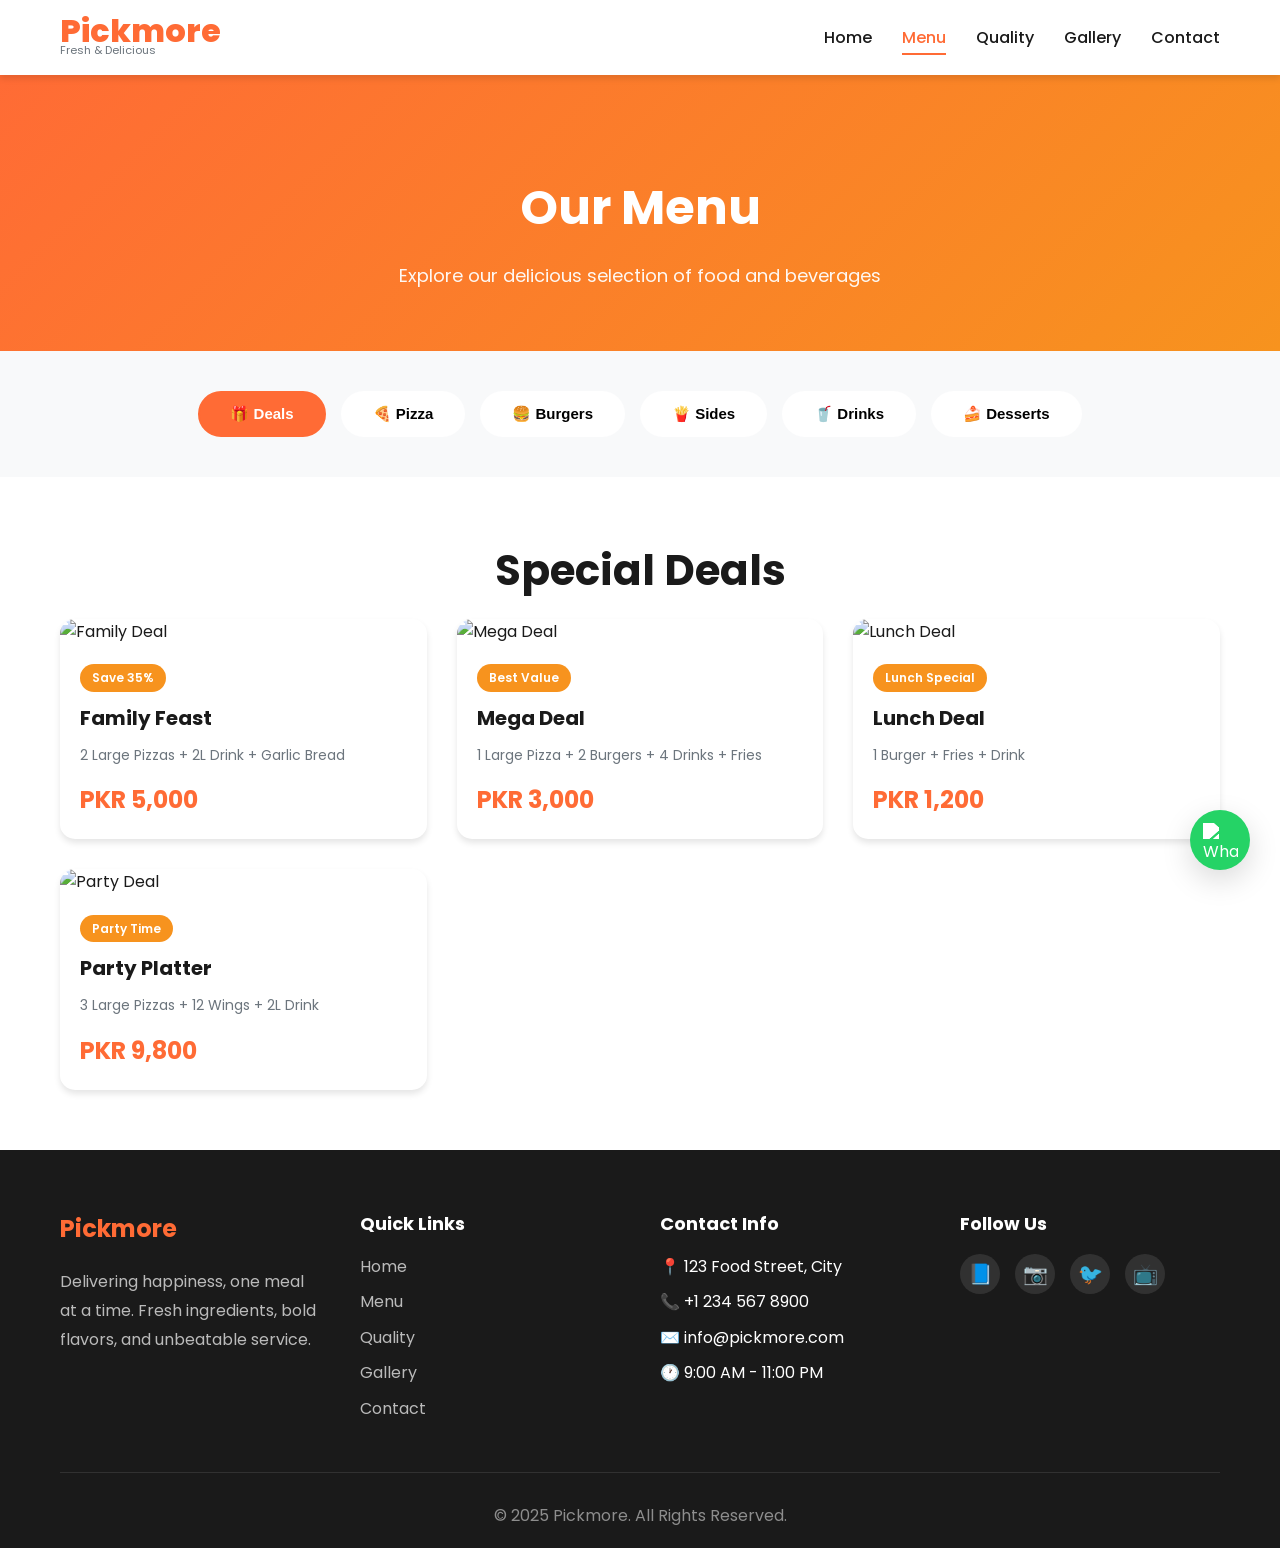
==== commit 38c3df07: "update some images and prices tags" ====
--- a/menu.html
+++ b/menu.html
@@ -73,7 +73,7 @@
                         <span class="badge">Best Value</span>
                         <h3>Mega Deal</h3>
                         <p>1 Large Pizza + 2 Burgers + 4 Drinks + Fries</p>
-                        <span class="price">PKR 6,000</span>
+                        <span class="price">PKR 3,000</span>
                     </div>
                 </div>
 
@@ -83,12 +83,12 @@
                         <span class="badge">Lunch Special</span>
                         <h3>Lunch Deal</h3>
                         <p>1 Burger + Fries + Drink</p>
-                        <span class="price">PKR 4,700</span>
-                    </div>
-                </div>
-
-                <div class="menu-item">
-                    <img src="https://www.timessupermarkets.com/sites/default/files/styles/image_400x280sc/public/Deluxe-Wing.png?itok=ygnogIrn" alt="Party Deal">
+                        <span class="price">PKR 1,200</span>
+                    </div>
+                </div>
+
+                <div class="menu-item">
+                    <img src="https://www.unclefatih.com/images/slides/family-pack.jpg" alt="Party Deal">
                     <div class="menu-item-content">
                         <span class="badge">Party Time</span>
                         <h3>Party Platter</h3>
@@ -106,7 +106,7 @@
             <h2 class="section-title">Pizza Collection</h2>
             <div class="menu-grid">
                 <div class="menu-item">
-                    <img src="https://images.unsplash.com/photo-1565299624946-b28f40a0ae38?w=500&h=400&fit=crop" alt="Margherita">
+                    <img src="https://encrypted-tbn0.gstatic.com/images?q=tbn:ANd9GcQmomF1DksRYo9MLTC6zi2qx1XjX7R5PSqPYQ&s" alt="Margherita">
                     <div class="menu-item-content">
                         <h3>Margherita</h3>
                         <p>Classic tomato, mozzarella, and basil</p>
@@ -129,16 +129,16 @@
                     <div class="menu-item-content">
                         <h3>BBQ Chicken</h3>
                         <p>Grilled chicken with BBQ sauce and onions</p>
-                        <span class="price">PKR 5,400</span>
-                    </div>
-                </div>
-
-                <div class="menu-item">
-                    <img src="https://images.unsplash.com/photo-1574071318508-1cdbab80d002?w=500&h=400&fit=crop" alt="Veggie Supreme">
+                        <span class="price">PKR 1,400</span>
+                    </div>
+                </div>
+
+                <div class="menu-item">
+                    <img src="https://encrypted-tbn0.gstatic.com/images?q=tbn:ANd9GcRkEmbkGxE0M_nxUkBBKfjtqwPGRjoCRDbJ7g&s" alt="Veggie Supreme">
                     <div class="menu-item-content">
                         <h3>Veggie Supreme</h3>
                         <p>Bell peppers, olives, mushrooms, tomatoes</p>
-                        <span class="price">PKR 4,700</span>
+                        <span class="price">PKR 1,700</span>
                     </div>
                 </div>
 
@@ -147,8 +147,8 @@
                     <div class="menu-item-content">
                         <span class="badge">Bestseller</span>
                         <h3>Meat Lovers</h3>
-                        <p>Beef, chicken, pepperoni, and sausage</p>
-                        <span class="price">PKR 6,120</span>
+                        <p>Beef</p>
+                        <span class="price">PKR 2,120</span>
                     </div>
                 </div>
 
@@ -174,7 +174,7 @@
                     <div class="menu-item-content">
                         <h3>Classic Beef Burger</h3>
                         <p>Juicy beef patty, lettuce, tomato, onions</p>
-                        <span class="price">PKR 3,240</span>
+                        <span class="price">PKR 840</span>
                     </div>
                 </div>
 
@@ -184,7 +184,7 @@
                         <span class="badge">Popular</span>
                         <h3>Double Cheese Burger</h3>
                         <p>Two beef patties with double cheese</p>
-                        <span class="price">PKR 4,320</span>
+                        <span class="price">PKR 1,600</span>
                     </div>
                 </div>
 
@@ -193,7 +193,7 @@
                     <div class="menu-item-content">
                         <h3>Crispy Chicken Burger</h3>
                         <p>Crispy fried chicken with special sauce</p>
-                        <span class="price">PKR 3,600</span>
+                        <span class="price">PKR 1,600</span>
                     </div>
                 </div>
 
@@ -203,7 +203,7 @@
                         <span class="badge">Hot 🔥</span>
                         <h3>Spicy Zinger</h3>
                         <p>Spicy chicken fillet with jalapeños</p>
-                        <span class="price">PKR 3,950</span>
+                        <span class="price">PKR 1,950</span>
                     </div>
                 </div>
 
@@ -212,7 +212,7 @@
                     <div class="menu-item-content">
                         <h3>Mushroom Swiss Burger</h3>
                         <p>Beef patty with mushrooms and Swiss cheese</p>
-                        <span class="price">PKR 4,680</span>
+                        <span class="price">PKR 1,680</span>
                     </div>
                 </div>
 
@@ -221,7 +221,7 @@
                     <div class="menu-item-content">
                         <h3>Veggie Burger</h3>
                         <p>Plant-based patty with fresh vegetables</p>
-                        <span class="price">PKR 3,600</span>
+                        <span class="price">PKR 800</span>
                     </div>
                 </div>
             </div>
@@ -238,7 +238,7 @@
                     <div class="menu-item-content">
                         <h3>French Fries</h3>
                         <p>Crispy golden fries</p>
-                        <span class="price">PKR 1,440</span>
+                        <span class="price">PKR 640</span>
                     </div>
                 </div>
 
@@ -246,9 +246,9 @@
                     <img src="https://images.unsplash.com/photo-1588137378633-dea1336ce1e2?w=500&h=400&fit=crop" alt="Loaded Fries">
                     <div class="menu-item-content">
                         <span class="badge">Popular</span>
-                        <h3>Loaded Fries</h3>
-                        <p>Fries with cheese, bacon, and sauce</p>
-                        <span class="price">PKR 1,520</span>
+                        <h3>Jam Sandwitch</h3>
+                        <p></p>
+                        <span class="price">PKR 520</span>
                     </div>
                 </div>
 
@@ -257,7 +257,7 @@
                     <div class="menu-item-content">
                         <h3>Chicken Wings (6pc)</h3>
                         <p>Crispy wings with your choice of sauce</p>
-                        <span class="price">PKR 1,880</span>
+                        <span class="price">PKR 880</span>
                     </div>
                 </div>
 
@@ -266,7 +266,7 @@
                     <div class="menu-item-content">
                         <h3>Chicken Nuggets (10pc)</h3>
                         <p>Golden crispy nuggets</p>
-                        <span class="price">PKR 1,160</span>
+                        <span class="price">PKR 1,000</span>
                     </div>
                 </div>
 
@@ -275,7 +275,7 @@
                     <div class="menu-item-content">
                         <h3>Onion Rings</h3>
                         <p>Crispy battered onion rings</p>
-                        <span class="price">PKR 1,800</span>
+                        <span class="price">PKR 800</span>
                     </div>
                 </div>
 
@@ -284,7 +284,7 @@
                     <div class="menu-item-content">
                         <h3>Mozzarella Sticks (6pc)</h3>
                         <p>Fried cheese sticks with marinara</p>
-                        <span class="price">PKR 1,520</span>
+                        <span class="price">PKR 520</span>
                     </div>
                 </div>
             </div>
@@ -297,20 +297,20 @@
             <h2 class="section-title">Beverages</h2>
             <div class="menu-grid">
                 <div class="menu-item">
-                    <img src="https://images.unsplash.com/photo-1581006852262-e4307cf6283a?w=500&h=400&fit=crop" alt="Soft Drinks">
+                    <img src="https://encrypted-tbn0.gstatic.com/images?q=tbn:ANd9GcQyViNPTfAjvTKB0J8B7IbSI36Q0ZkxHb6Ydg&s" alt="Soft Drinks">
                     <div class="menu-item-content">
                         <h3>Soft Drinks</h3>
                         <p>Coke, Sprite, Fanta (Regular/Large)</p>
-                        <span class="price">PKR 1,080</span>
+                        <span class="price">PKR 280</span>
                     </div>
                 </div>
 
                 <div class="menu-item">
                     <img src="https://static.vecteezy.com/system/resources/previews/055/133/781/non_2x/refreshing-iced-tea-with-a-lemon-twist-and-fresh-mint-leaves-served-in-a-clear-glass-isolated-on-transparent-background-free-png.png" alt="Iced Tea">
                     <div class="menu-item-content">
-                        <h3>Iced Tea</h3>
+                        <h3>Ice Tea</h3>
                         <p>Refreshing lemon iced tea</p>
-                        <span class="price">PKR 1,250</span>
+                        <span class="price">PKR 250</span>
                     </div>
                 </div>
 
@@ -318,9 +318,9 @@
                     <img src="https://images.unsplash.com/photo-1570831739435-6601aa3fa4fb?w=500&h=400&fit=crop" alt="Milkshake">
                     <div class="menu-item-content">
                         <span class="badge">Popular</span>
-                        <h3>Milkshakes</h3>
-                        <p>Chocolate, Vanilla, Strawberry</p>
-                        <span class="price">PKR 1,160</span>
+                        <h3>Sting</h3>
+                        <p></p>
+                        <span class="price">PKR 60</span>
                     </div>
                 </div>
 
@@ -329,12 +329,12 @@
                     <div class="menu-item-content">
                         <h3>Fresh Juice</h3>
                         <p>Orange, Apple, Mango</p>
-                        <span class="price">PKR 1,800</span>
-                    </div>
-                </div>
-
-                <div class="menu-item">
-                    <img src="https://images.unsplash.com/photo-1497534446932-c925b458314e?w=500&h=400&fit=crop" alt="Water">
+                        <span class="price">PKR 200</span>
+                    </div>
+                </div>
+
+                <div class="menu-item">
+                    <img src="https://encrypted-tbn0.gstatic.com/images?q=tbn:ANd9GcQXHGmavtRXwXPO8PzP6u-Jv32vkqkvAegJfQ&s" alt="Water">
                     <div class="menu-item-content">
                         <h3>Bottled Water</h3>
                         <p>500ml mineral water</p>
@@ -347,7 +347,7 @@
                     <div class="menu-item-content">
                         <h3>Coffee</h3>
                         <p>Hot/Iced Latte or Cappuccino</p>
-                        <span class="price">PKR 1,620</span>
+                        <span class="price">PKR 750</span>
                     </div>
                 </div>
             </div>
@@ -364,12 +364,12 @@
                     <div class="menu-item-content">
                         <h3>Ice Cream Sundae</h3>
                         <p>3 scoops with toppings</p>
-                        <span class="price">PKR 1,520</span>
-                    </div>
-                </div>
-
-                <div class="menu-item">
-                    <img src="https://images.unsplash.com/photo-1576618148400-f54bed99fcfd?w=500&h=400&fit=crop" alt="Brownies">
+                        <span class="price">PKR 520</span>
+                    </div>
+                </div>
+
+                <div class="menu-item">
+                    <img src="https://encrypted-tbn0.gstatic.com/images?q=tbn:ANd9GcRIzmbySkOEQSrSvM9BKtzXFoMwyUtxoDA0tg&s" alt="Brownies">
                     <div class="menu-item-content">
                         <span class="badge">Popular</span>
                         <h3>Chocolate Brownie</h3>
@@ -392,12 +392,12 @@
                     <div class="menu-item-content">
                         <h3>Apple Pie</h3>
                         <p>Classic apple pie with cinnamon</p>
-                        <span class="price">PKR 1,800</span>
-                    </div>
-                </div>
-
-                <div class="menu-item">
-                    <img src="https://images.unsplash.com/photo-1551024506-0bccd828d307?w=500&h=400&fit=crop" alt="Donuts">
+                        <span class="price">PKR 800</span>
+                    </div>
+                </div>
+
+                <div class="menu-item">
+                    <img src="https://encrypted-tbn0.gstatic.com/images?q=tbn:ANd9GcSKiUhw8JosQt1wHbM5SqBDOsKJPJWQMHtDbw&s" alt="Donuts">
                     <div class="menu-item-content">
                         <h3>Glazed Donuts (3pc)</h3>
                         <p>Fresh glazed donuts</p>
@@ -406,11 +406,11 @@
                 </div>
 
                 <div class="menu-item">
-                    <img src="https://images.unsplash.com/photo-1624353365286-3f8d62daad51?w=500&h=400&fit=crop" alt="Cookies">
+                    <img src="https://encrypted-tbn0.gstatic.com/images?q=tbn:ANd9GcQx9FWBu40u6lUxzfP0quhIAAQpDEWcaJRaMA&s" alt="Cookies">
                     <div class="menu-item-content">
                         <h3>Chocolate Chip Cookies (4pc)</h3>
                         <p>Soft baked cookies</p>
-                        <span class="price">PKR 1,440</span>
+                        <span class="price">PKR 440</span>
                     </div>
                 </div>
             </div>
